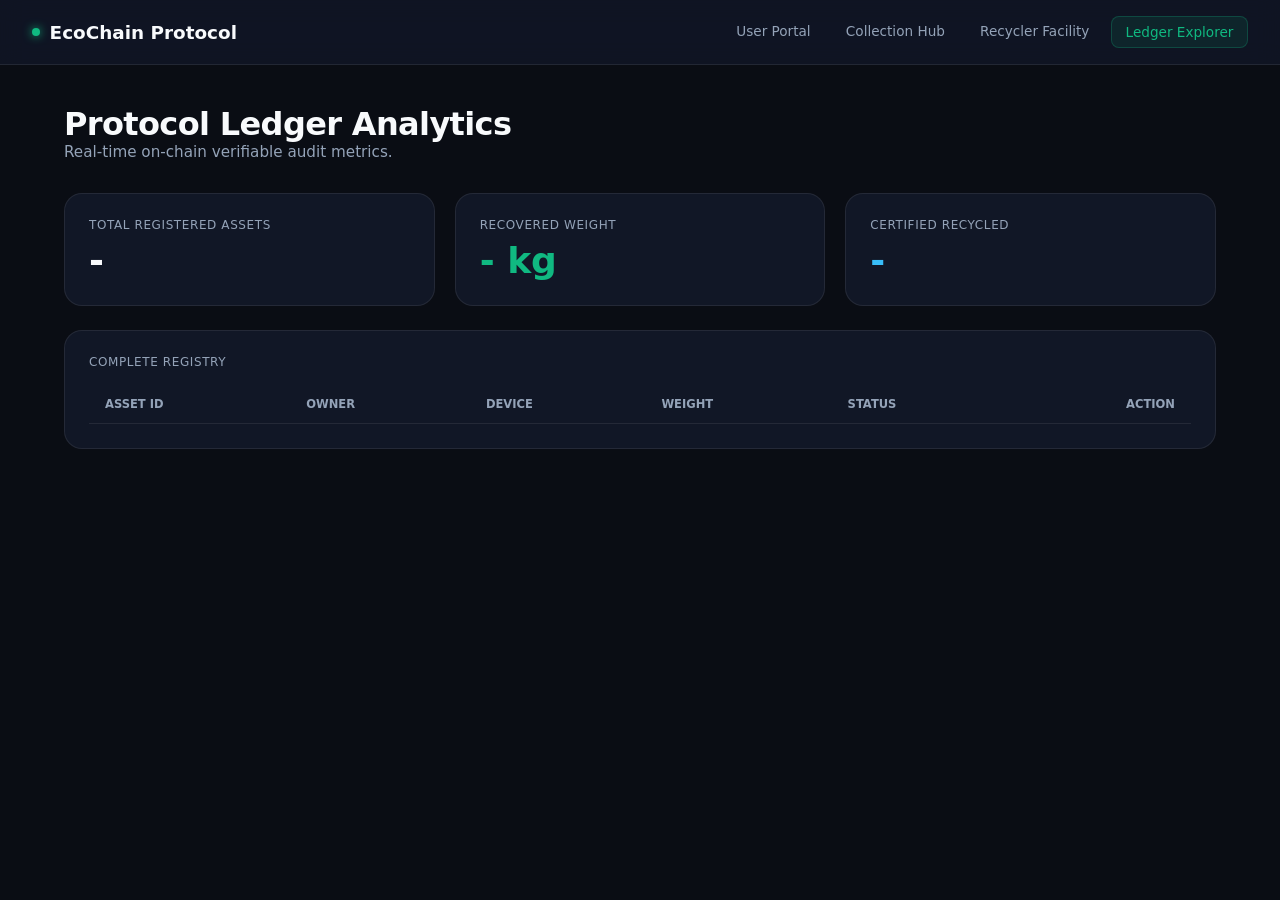
==== frontend/admin.html @ 9adaf356 "feat: upgrade UI to minimalist Bento Grid Web3 design" ====
<!DOCTYPE html>
<html lang="en">
<head>
  <meta charset="UTF-8">
  <meta name="viewport" content="width=device-width, initial-scale=1.0">
  <title>Ledger Explorer | EcoChain</title>
  <link rel="stylesheet" href="style.css">
</head>
<body>
  <nav class="navbar-custom">
    <a href="index.html" class="brand-title">
      <span class="brand-dot"></span>
      EcoChain Protocol
    </a>
    <div class="nav-links">
      <a href="user.html" class="nav-link-btn">User Portal</a>
      <a href="collection.html" class="nav-link-btn">Collection Hub</a>
      <a href="recycler.html" class="nav-link-btn">Recycler Facility</a>
      <a href="admin.html" class="nav-link-btn active">Ledger Explorer</a>
    </div>
  </nav>

  <div class="bento-container">
    <div style="margin-bottom: 2rem;">
      <h1 style="font-size: 2rem; font-weight: 800; letter-spacing: -0.02em;">Protocol Ledger Analytics</h1>
      <p style="color: var(--text-muted); font-size: 0.95rem;">Real-time on-chain verifiable audit metrics.</p>
    </div>

    <!-- Bento Metrics Row -->
    <div class="bento-grid" style="margin-bottom: 1.5rem;">
      <div class="bento-card" style="grid-column: span 4;">
        <span class="form-label-custom">Total Registered Assets</span>
        <h2 id="totalCount" style="font-size: 2.25rem; font-weight: 800; margin-top: 0.5rem;">-</h2>
      </div>
      <div class="bento-card" style="grid-column: span 4;">
        <span class="form-label-custom">Recovered Weight</span>
        <h2 id="totalWeight" style="font-size: 2.25rem; font-weight: 800; color: var(--accent-green); margin-top: 0.5rem;">- kg</h2>
      </div>
      <div class="bento-card" style="grid-column: span 4;">
        <span class="form-label-custom">Certified Recycled</span>
        <h2 id="totalRecycled" style="font-size: 2.25rem; font-weight: 800; color: var(--accent-blue); margin-top: 0.5rem;">-</h2>
      </div>
    </div>

    <!-- Ledger Table Bento -->
    <div class="bento-card">
      <span class="form-label-custom" style="margin-bottom: 1rem;">Complete Registry</span>
      <div style="overflow-x: auto;">
        <table style="width: 100%; border-collapse: collapse; text-align: left; font-size: 0.85rem;">
          <thead>
            <tr style="border-bottom: 1px solid var(--border-subtle); color: var(--text-muted); text-transform: uppercase; font-size: 0.72rem;">
              <th style="padding: 0.75rem 1rem;">Asset ID</th>
              <th style="padding: 0.75rem 1rem;">Owner</th>
              <th style="padding: 0.75rem 1rem;">Device</th>
              <th style="padding: 0.75rem 1rem;">Weight</th>
              <th style="padding: 0.75rem 1rem;">Status</th>
              <th style="padding: 0.75rem 1rem; text-align: right;">Action</th>
            </tr>
          </thead>
          <tbody id="tableBody"></tbody>
        </table>
      </div>
    </div>
  </div>

  <script>
    async function loadAdminData() {
      try {
        const res = await fetch('http://127.0.0.1:5000/api/ewaste/all');
        const data = await res.json();
        if(!data.success) return;

        const items = data.items;
        document.getElementById('totalCount').innerText = items.length;

        let weightSum = 0;
        let recycledCount = 0;
        const tbody = document.getElementById('tableBody');
        tbody.innerHTML = "";

        items.forEach(item => {
          weightSum += Number(item.weight || 0);
          if(item.status === 'RECYCLED') recycledCount++;

          const tr = document.createElement('tr');
          tr.style.borderBottom = "1px solid rgba(255, 255, 255, 0.04)";
          tr.innerHTML = `
            <td style="padding: 1rem;"><span class="mono-tag">${item.ewasteId}</span></td>
            <td style="padding: 1rem; font-weight: 500;">${item.ownerName}</td>
            <td style="padding: 1rem;">${item.deviceType}</td>
            <td style="padding: 1rem;">${item.weight} kg</td>
            <td style="padding: 1rem;"><span class="status-badge ${item.status.toLowerCase().replace(" ", "")}">${item.status}</span></td>
            <td style="padding: 1rem; text-align: right;"><a href="track.html?id=${item.ewasteId}" target="_blank" class="btn-bento-action btn-action-green" style="text-decoration: none; font-size: 0.75rem; padding: 0.35rem 0.75rem;">Verify</a></td>
          `;
          tbody.appendChild(tr);
        });

        document.getElementById('totalWeight').innerText = weightSum.toFixed(1) + " kg";
        document.getElementById('totalRecycled').innerText = recycledCount;
      } catch(err) {
        console.error(err);
      }
    }

    loadAdminData();
  </script>
</body>
</html>
---- frontend/style.css ----
:root {
  --bg-main: #0a0d14;
  --bg-card: #111726;
  --bg-card-subtle: #172033;
  --border-subtle: rgba(255, 255, 255, 0.08);
  --border-hover: rgba(16, 185, 129, 0.4);
  --text-main: #f8fafc;
  --text-muted: #94a3b8;
  --accent-green: #10b981;
  --accent-blue: #38bdf8;
  --accent-amber: #f59e0b;
  --accent-purple: #a855f7;
  --font-mono: "SF Mono", "Fira Code", monospace;
  --font-sans: system-ui, -apple-system, BlinkMacSystemFont, "Segoe UI", Roboto, sans-serif;
}

* {
  box-sizing: border-box;
  margin: 0;
  padding: 0;
}

body {
  background-color: var(--bg-main);
  color: var(--text-main);
  font-family: var(--font-sans);
  min-height: 100vh;
  display: flex;
  flex-direction: column;
}

/* Minimalist Nav */
.navbar-custom {
  background: rgba(17, 23, 38, 0.85);
  backdrop-filter: blur(12px);
  border-bottom: 1px solid var(--border-subtle);
  padding: 1rem 2rem;
  display: flex;
  justify-content: space-between;
  align-items: center;
}

.brand-title {
  font-weight: 700;
  font-size: 1.15rem;
  color: var(--text-main);
  text-decoration: none;
  display: flex;
  align-items: center;
  gap: 0.6rem;
}

.brand-dot {
  width: 8px;
  height: 8px;
  background-color: var(--accent-green);
  border-radius: 50%;
  box-shadow: 0 0 10px var(--accent-green);
}

.nav-links {
  display: flex;
  gap: 0.5rem;
}

.nav-link-btn {
  color: var(--text-muted);
  text-decoration: none;
  font-size: 0.85rem;
  font-weight: 500;
  padding: 0.45rem 0.85rem;
  border-radius: 8px;
  transition: all 0.2s ease;
}

.nav-link-btn:hover {
  color: var(--text-main);
  background: rgba(255, 255, 255, 0.05);
}

.nav-link-btn.active {
  color: var(--accent-green);
  background: rgba(16, 185, 129, 0.1);
  border: 1px solid rgba(16, 185, 129, 0.25);
}

/* Bento Grid System */
.bento-container {
  max-width: 1200px;
  margin: 2.5rem auto;
  padding: 0 1.5rem;
  width: 100%;
}

.bento-grid {
  display: grid;
  grid-template-columns: repeat(12, 1fr);
  gap: 1.25rem;
}

.bento-card {
  background: var(--bg-card);
  border: 1px solid var(--border-subtle);
  border-radius: 18px;
  padding: 1.5rem;
  position: relative;
  transition: all 0.25s ease;
}

.bento-card:hover {
  border-color: var(--border-hover);
  transform: translateY(-2px);
}

/* Form Styling */
.form-label-custom {
  font-size: 0.75rem;
  text-transform: uppercase;
  letter-spacing: 0.05em;
  color: var(--text-muted);
  margin-bottom: 0.45rem;
  display: block;
}

.form-control-custom, .form-select-custom {
  width: 100%;
  background: rgba(255, 255, 255, 0.03);
  border: 1px solid var(--border-subtle);
  color: var(--text-main);
  border-radius: 10px;
  padding: 0.75rem 1rem;
  font-size: 0.95rem;
  outline: none;
  transition: border-color 0.2s ease;
}

.form-control-custom:focus, .form-select-custom:focus {
  border-color: var(--accent-green);
  background: rgba(255, 255, 255, 0.05);
}

.form-select-custom option {
  background-color: var(--bg-card);
  color: var(--text-main);
}

/* Web3 Buttons */
.btn-bento-primary {
  width: 100%;
  background: var(--accent-green);
  color: #042f1a;
  font-weight: 600;
  border: none;
  border-radius: 10px;
  padding: 0.85rem;
  cursor: pointer;
  transition: all 0.2s ease;
}

.btn-bento-primary:hover {
  opacity: 0.9;
  box-shadow: 0 0 16px rgba(16, 185, 129, 0.3);
}

.btn-bento-primary:disabled {
  opacity: 0.4;
  cursor: not-allowed;
}

.btn-bento-action {
  border-radius: 10px;
  padding: 0.85rem 1.25rem;
  font-weight: 600;
  cursor: pointer;
  border: 1px solid transparent;
  transition: all 0.2s ease;
}

.btn-action-blue { background: rgba(56, 189, 248, 0.15); color: var(--accent-blue); border-color: rgba(56, 189, 248, 0.3); }
.btn-action-blue:hover { background: rgba(56, 189, 248, 0.25); }

.btn-action-amber { background: rgba(245, 158, 11, 0.15); color: var(--accent-amber); border-color: rgba(245, 158, 11, 0.3); }
.btn-action-amber:hover { background: rgba(245, 158, 11, 0.25); }

.btn-action-green { background: rgba(16, 185, 129, 0.15); color: var(--accent-green); border-color: rgba(16, 185, 129, 0.3); }
.btn-action-green:hover { background: rgba(16, 185, 129, 0.25); }

/* Monospace Badges & Status */
.mono-tag {
  font-family: var(--font-mono);
  font-size: 0.78rem;
  background: rgba(255, 255, 255, 0.04);
  padding: 0.3rem 0.6rem;
  border-radius: 6px;
  border: 1px solid var(--border-subtle);
  color: var(--accent-green);
  word-break: break-all;
}

.status-badge {
  font-size: 0.75rem;
  padding: 0.35rem 0.75rem;
  border-radius: 20px;
  font-weight: 600;
  display: inline-block;
  text-transform: uppercase;
}

.status-badge.registered { background: rgba(56, 189, 248, 0.15); color: var(--accent-blue); border: 1px solid rgba(56, 189, 248, 0.3); }
.status-badge.collected { background: rgba(245, 158, 11, 0.15); color: var(--accent-amber); border: 1px solid rgba(245, 158, 11, 0.3); }
.status-badge.intransit { background: rgba(168, 85, 247, 0.15); color: var(--accent-purple); border: 1px solid rgba(168, 85, 247, 0.3); }
.status-badge.recycled { background: rgba(16, 185, 129, 0.15); color: var(--accent-green); border: 1px solid rgba(16, 185, 129, 0.3); }
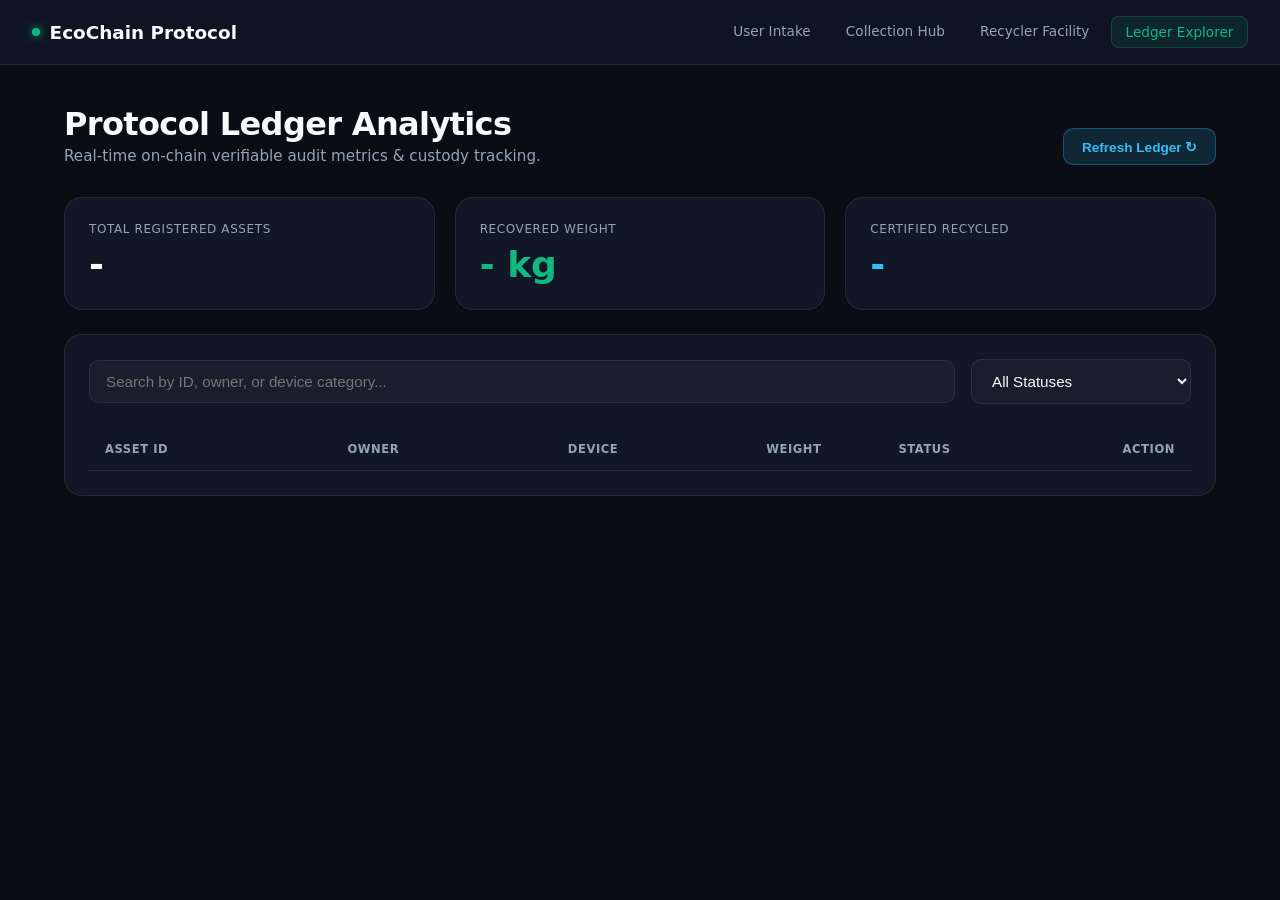
==== commit 60ab7a59: "feat: complete comprehensive multi-section web3 homepage" ====
--- a/frontend/admin.html
+++ b/frontend/admin.html
@@ -5,6 +5,86 @@
   <meta name="viewport" content="width=device-width, initial-scale=1.0">
   <title>Ledger Explorer | EcoChain</title>
   <link rel="stylesheet" href="style.css">
+  <style>
+    /* Explorer Scoped Layout Fixes */
+    .filter-bar {
+      display: flex;
+      flex-direction: row;
+      gap: 1rem;
+      width: 100%;
+      margin-bottom: 1.5rem;
+      align-items: center;
+    }
+
+    .filter-input {
+      flex: 1;
+      min-width: 0;
+    }
+
+    .filter-dropdown {
+      width: 220px;
+      flex-shrink: 0;
+    }
+
+    .table-container {
+      width: 100%;
+      overflow-x: auto;
+    }
+
+    .ledger-table {
+      width: 100%;
+      border-collapse: collapse;
+      table-layout: fixed;
+      font-size: 0.85rem;
+    }
+
+    .ledger-table th {
+      border-bottom: 1px solid var(--border-subtle);
+      color: var(--text-muted);
+      text-transform: uppercase;
+      font-size: 0.72rem;
+      font-weight: 600;
+      letter-spacing: 0.05em;
+      padding: 0.85rem 1rem;
+      text-align: left;
+    }
+
+    .ledger-table td {
+      padding: 1rem;
+      border-bottom: 1px solid rgba(255, 255, 255, 0.04);
+      vertical-align: middle;
+      text-align: left;
+      overflow: hidden;
+      text-overflow: ellipsis;
+      white-space: nowrap;
+    }
+
+    .ledger-table tr:hover {
+      background: rgba(255, 255, 255, 0.02);
+    }
+
+    .action-cell {
+      text-align: right !important;
+    }
+
+    .btn-verify {
+      display: inline-block;
+      text-decoration: none;
+      font-size: 0.75rem;
+      font-weight: 600;
+      padding: 0.4rem 0.85rem;
+      border-radius: 8px;
+      background: rgba(16, 185, 129, 0.15);
+      color: var(--accent-green);
+      border: 1px solid rgba(16, 185, 129, 0.3);
+      transition: all 0.2s ease;
+      white-space: nowrap;
+    }
+
+    .btn-verify:hover {
+      background: rgba(16, 185, 129, 0.25);
+    }
+  </style>
 </head>
 <body>
   <nav class="navbar-custom">
@@ -13,7 +93,7 @@
       EcoChain Protocol
     </a>
     <div class="nav-links">
-      <a href="user.html" class="nav-link-btn">User Portal</a>
+      <a href="user.html" class="nav-link-btn">User Intake</a>
       <a href="collection.html" class="nav-link-btn">Collection Hub</a>
       <a href="recycler.html" class="nav-link-btn">Recycler Facility</a>
       <a href="admin.html" class="nav-link-btn active">Ledger Explorer</a>
@@ -21,12 +101,17 @@
   </nav>
 
   <div class="bento-container">
-    <div style="margin-bottom: 2rem;">
-      <h1 style="font-size: 2rem; font-weight: 800; letter-spacing: -0.02em;">Protocol Ledger Analytics</h1>
-      <p style="color: var(--text-muted); font-size: 0.95rem;">Real-time on-chain verifiable audit metrics.</p>
-    </div>
-
-    <!-- Bento Metrics Row -->
+    <div style="display: flex; justify-content: space-between; align-items: flex-end; margin-bottom: 2rem;">
+      <div>
+        <h1 style="font-size: 2rem; font-weight: 800; letter-spacing: -0.02em; margin-bottom: 0.25rem;">Protocol Ledger Analytics</h1>
+        <p style="color: var(--text-muted); font-size: 0.95rem;">Real-time on-chain verifiable audit metrics & custody tracking.</p>
+      </div>
+      <div>
+        <button class="btn-bento-action btn-action-blue" onclick="loadAdminData()" style="padding: 0.6rem 1.1rem; font-size: 0.85rem;">Refresh Ledger ↻</button>
+      </div>
+    </div>
+
+    <!-- Bento Top Metrics -->
     <div class="bento-grid" style="margin-bottom: 1.5rem;">
       <div class="bento-card" style="grid-column: span 4;">
         <span class="form-label-custom">Total Registered Assets</span>
@@ -42,19 +127,34 @@
       </div>
     </div>
 
-    <!-- Ledger Table Bento -->
+    <!-- Registry & Search Bento -->
     <div class="bento-card">
-      <span class="form-label-custom" style="margin-bottom: 1rem;">Complete Registry</span>
-      <div style="overflow-x: auto;">
-        <table style="width: 100%; border-collapse: collapse; text-align: left; font-size: 0.85rem;">
+      <div class="filter-bar">
+        <div class="filter-input">
+          <input type="text" id="filterQuery" class="form-control-custom" placeholder="Search by ID, owner, or device category..." oninput="loadAdminData()">
+        </div>
+        <div class="filter-dropdown">
+          <select id="filterStatus" class="form-select-custom" onchange="loadAdminData()">
+            <option value="ALL" selected>All Statuses</option>
+            <option value="REGISTERED">Registered</option>
+            <option value="COLLECTED">Collected</option>
+            <option value="IN TRANSIT">In Transit</option>
+            <option value="RECEIVED">Received</option>
+            <option value="RECYCLED">Recycled</option>
+          </select>
+        </div>
+      </div>
+
+      <div class="table-container">
+        <table class="ledger-table">
           <thead>
-            <tr style="border-bottom: 1px solid var(--border-subtle); color: var(--text-muted); text-transform: uppercase; font-size: 0.72rem;">
-              <th style="padding: 0.75rem 1rem;">Asset ID</th>
-              <th style="padding: 0.75rem 1rem;">Owner</th>
-              <th style="padding: 0.75rem 1rem;">Device</th>
-              <th style="padding: 0.75rem 1rem;">Weight</th>
-              <th style="padding: 0.75rem 1rem;">Status</th>
-              <th style="padding: 0.75rem 1rem; text-align: right;">Action</th>
+            <tr>
+              <th style="width: 22%;">Asset ID</th>
+              <th style="width: 20%;">Owner</th>
+              <th style="width: 18%;">Device</th>
+              <th style="width: 12%;">Weight</th>
+              <th style="width: 16%;">Status</th>
+              <th style="width: 12%; text-align: right;">Action</th>
             </tr>
           </thead>
           <tbody id="tableBody"></tbody>
@@ -65,8 +165,11 @@
 
   <script>
     async function loadAdminData() {
+      const q = document.getElementById('filterQuery').value.trim();
+      const status = document.getElementById('filterStatus').value;
+
       try {
-        const res = await fetch('http://127.0.0.1:5000/api/ewaste/all');
+        const res = await fetch(`http://127.0.0.1:5000/api/ewaste/search?q=${encodeURIComponent(q)}&status=${encodeURIComponent(status)}`);
         const data = await res.json();
         if(!data.success) return;
 
@@ -78,19 +181,27 @@
         const tbody = document.getElementById('tableBody');
         tbody.innerHTML = "";
 
+        if(items.length === 0) {
+          tbody.innerHTML = `<tr><td colspan="6" style="text-align: center; color: var(--text-muted); padding: 2rem;">No matching assets found.</td></tr>`;
+          return;
+        }
+
         items.forEach(item => {
           weightSum += Number(item.weight || 0);
           if(item.status === 'RECYCLED') recycledCount++;
 
           const tr = document.createElement('tr');
-          tr.style.borderBottom = "1px solid rgba(255, 255, 255, 0.04)";
+          const statusKey = item.status.toLowerCase().replace(/\s+/g, '');
+
           tr.innerHTML = `
-            <td style="padding: 1rem;"><span class="mono-tag">${item.ewasteId}</span></td>
-            <td style="padding: 1rem; font-weight: 500;">${item.ownerName}</td>
-            <td style="padding: 1rem;">${item.deviceType}</td>
-            <td style="padding: 1rem;">${item.weight} kg</td>
-            <td style="padding: 1rem;"><span class="status-badge ${item.status.toLowerCase().replace(" ", "")}">${item.status}</span></td>
-            <td style="padding: 1rem; text-align: right;"><a href="track.html?id=${item.ewasteId}" target="_blank" class="btn-bento-action btn-action-green" style="text-decoration: none; font-size: 0.75rem; padding: 0.35rem 0.75rem;">Verify</a></td>
+            <td><span class="mono-tag">${item.ewasteId}</span></td>
+            <td style="font-weight: 500;">${item.ownerName}</td>
+            <td>${item.deviceType}</td>
+            <td>${item.weight} kg</td>
+            <td><span class="status-badge ${statusKey}">${item.status}</span></td>
+            <td class="action-cell">
+              <a href="track.html?id=${item.ewasteId}" target="_blank" class="btn-verify">Verify Audit &rarr;</a>
+            </td>
           `;
           tbody.appendChild(tr);
         });
@@ -98,10 +209,11 @@
         document.getElementById('totalWeight').innerText = weightSum.toFixed(1) + " kg";
         document.getElementById('totalRecycled').innerText = recycledCount;
       } catch(err) {
-        console.error(err);
+        console.error("Ledger fetch error:", err);
       }
     }
 
+    // Initial load
     loadAdminData();
   </script>
 </body>
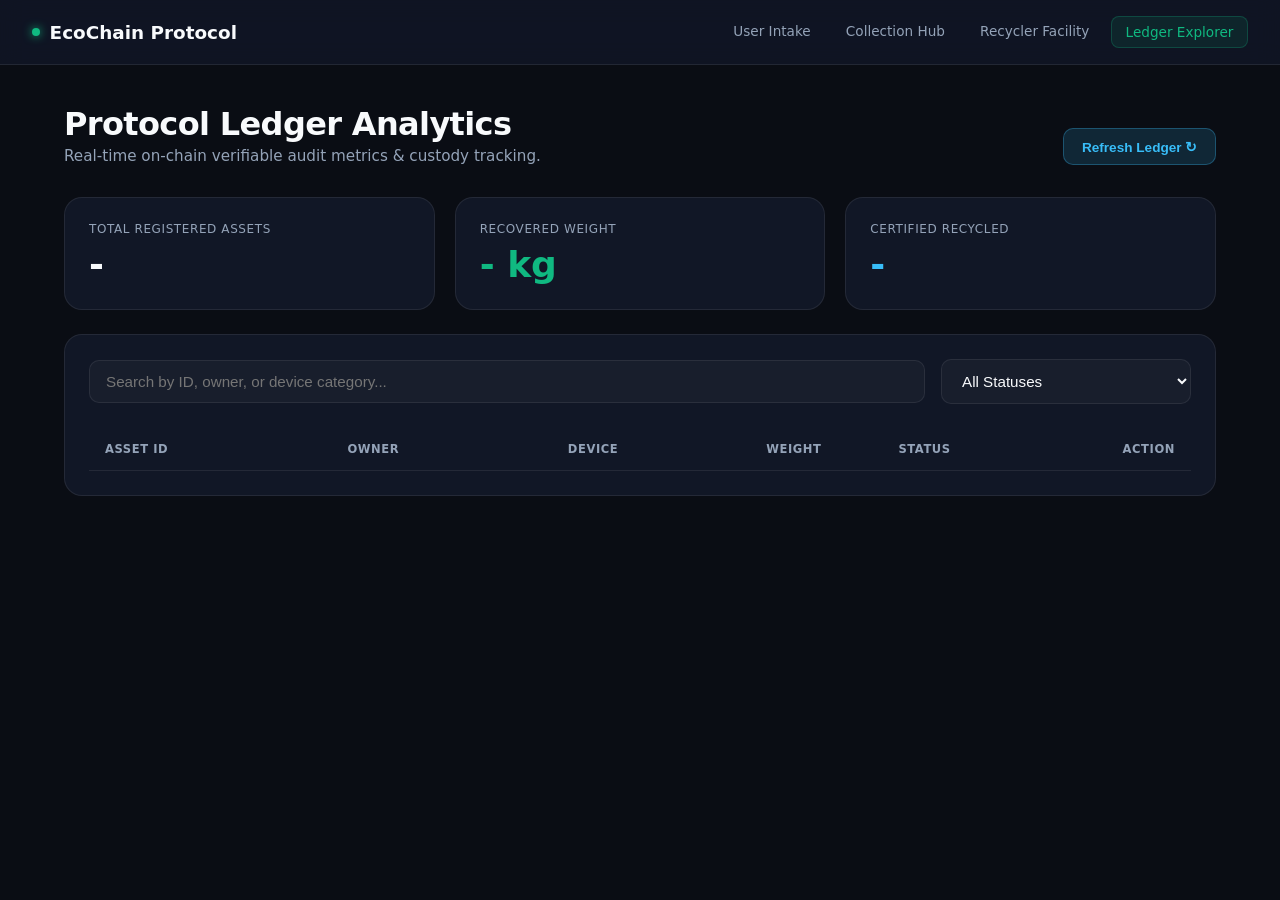
==== commit 02e26ed9: "feat: complete comprehensive multi-section web3 homepage" ====
--- a/frontend/admin.html
+++ b/frontend/admin.html
@@ -6,7 +6,6 @@
   <title>Ledger Explorer | EcoChain</title>
   <link rel="stylesheet" href="style.css">
   <style>
-    /* Explorer Scoped Layout Fixes */
     .filter-bar {
       display: flex;
       flex-direction: row;
@@ -15,29 +14,24 @@
       margin-bottom: 1.5rem;
       align-items: center;
     }
-
     .filter-input {
       flex: 1;
       min-width: 0;
     }
-
     .filter-dropdown {
-      width: 220px;
+      width: 250px;
       flex-shrink: 0;
     }
-
     .table-container {
       width: 100%;
       overflow-x: auto;
     }
-
     .ledger-table {
       width: 100%;
       border-collapse: collapse;
       table-layout: fixed;
       font-size: 0.85rem;
     }
-
     .ledger-table th {
       border-bottom: 1px solid var(--border-subtle);
       color: var(--text-muted);
@@ -48,7 +42,6 @@
       padding: 0.85rem 1rem;
       text-align: left;
     }
-
     .ledger-table td {
       padding: 1rem;
       border-bottom: 1px solid rgba(255, 255, 255, 0.04);
@@ -58,15 +51,12 @@
       text-overflow: ellipsis;
       white-space: nowrap;
     }
-
     .ledger-table tr:hover {
       background: rgba(255, 255, 255, 0.02);
     }
-
     .action-cell {
       text-align: right !important;
     }
-
     .btn-verify {
       display: inline-block;
       text-decoration: none;
@@ -80,7 +70,6 @@
       transition: all 0.2s ease;
       white-space: nowrap;
     }
-
     .btn-verify:hover {
       background: rgba(16, 185, 129, 0.25);
     }
@@ -164,32 +153,48 @@
   </div>
 
   <script>
+    let allItemsCache = [];
+
     async function loadAdminData() {
       const q = document.getElementById('filterQuery').value.trim();
-      const status = document.getElementById('filterStatus').value;
+      const statusSelect = document.getElementById('filterStatus');
+      const selectedStatus = statusSelect.value;
 
       try {
-        const res = await fetch(`http://127.0.0.1:5000/api/ewaste/search?q=${encodeURIComponent(q)}&status=${encodeURIComponent(status)}`);
+        // Fetch all items to keep metrics and dropdown badges accurate
+        const fullRes = await fetch('http://127.0.0.1:5000/api/ewaste/all');
+        const fullData = await fullRes.json();
+        
+        if (fullData.success) {
+          allItemsCache = fullData.items;
+          updateFilterBadges(allItemsCache, selectedStatus);
+
+          document.getElementById('totalCount').innerText = allItemsCache.length;
+          let weightSum = 0;
+          let recycledCount = 0;
+          allItemsCache.forEach(item => {
+            weightSum += Number(item.weight || 0);
+            if (item.status === 'RECYCLED') recycledCount++;
+          });
+          document.getElementById('totalWeight').innerText = weightSum.toFixed(1) + " kg";
+          document.getElementById('totalRecycled').innerText = recycledCount;
+        }
+
+        // Now fetch filtered results for the table
+        const res = await fetch(`http://127.0.0.1:5000/api/ewaste/search?q=${encodeURIComponent(q)}&status=${encodeURIComponent(selectedStatus)}`);
         const data = await res.json();
         if(!data.success) return;
 
         const items = data.items;
-        document.getElementById('totalCount').innerText = items.length;
-
-        let weightSum = 0;
-        let recycledCount = 0;
         const tbody = document.getElementById('tableBody');
         tbody.innerHTML = "";
 
         if(items.length === 0) {
-          tbody.innerHTML = `<tr><td colspan="6" style="text-align: center; color: var(--text-muted); padding: 2rem;">No matching assets found.</td></tr>`;
+          tbody.innerHTML = `<tr><td colspan="6" style="text-align: center; color: var(--text-muted); padding: 2rem;">No matching assets found for this filter.</td></tr>`;
           return;
         }
 
         items.forEach(item => {
-          weightSum += Number(item.weight || 0);
-          if(item.status === 'RECYCLED') recycledCount++;
-
           const tr = document.createElement('tr');
           const statusKey = item.status.toLowerCase().replace(/\s+/g, '');
 
@@ -206,14 +211,29 @@
           tbody.appendChild(tr);
         });
 
-        document.getElementById('totalWeight').innerText = weightSum.toFixed(1) + " kg";
-        document.getElementById('totalRecycled').innerText = recycledCount;
       } catch(err) {
         console.error("Ledger fetch error:", err);
       }
     }
 
-    // Initial load
+    function updateFilterBadges(items, currentVal) {
+      const counts = { ALL: items.length, REGISTERED: 0, COLLECTED: 0, "IN TRANSIT": 0, RECEIVED: 0, RECYCLED: 0 };
+      items.forEach(i => {
+        if (counts[i.status] !== undefined) counts[i.status]++;
+      });
+
+      const select = document.getElementById('filterStatus');
+      select.innerHTML = `
+        <option value="ALL" ${currentVal === 'ALL' ? 'selected' : ''}>All Statuses (${counts.ALL})</option>
+        <option value="REGISTERED" ${currentVal === 'REGISTERED' ? 'selected' : ''}>Registered (${counts.REGISTERED})</option>
+        <option value="COLLECTED" ${currentVal === 'COLLECTED' ? 'selected' : ''}>Collected (${counts.COLLECTED})</option>
+        <option value="IN TRANSIT" ${currentVal === 'IN TRANSIT' ? 'selected' : ''}>In Transit (${counts["IN TRANSIT"]})</option>
+        <option value="RECEIVED" ${currentVal === 'RECEIVED' ? 'selected' : ''}>Received (${counts.RECEIVED})</option>
+        <option value="RECYCLED" ${currentVal === 'RECYCLED' ? 'selected' : ''}>Recycled (${counts.RECYCLED})</option>
+      `;
+    }
+
+    // Initial Load
     loadAdminData();
   </script>
 </body>
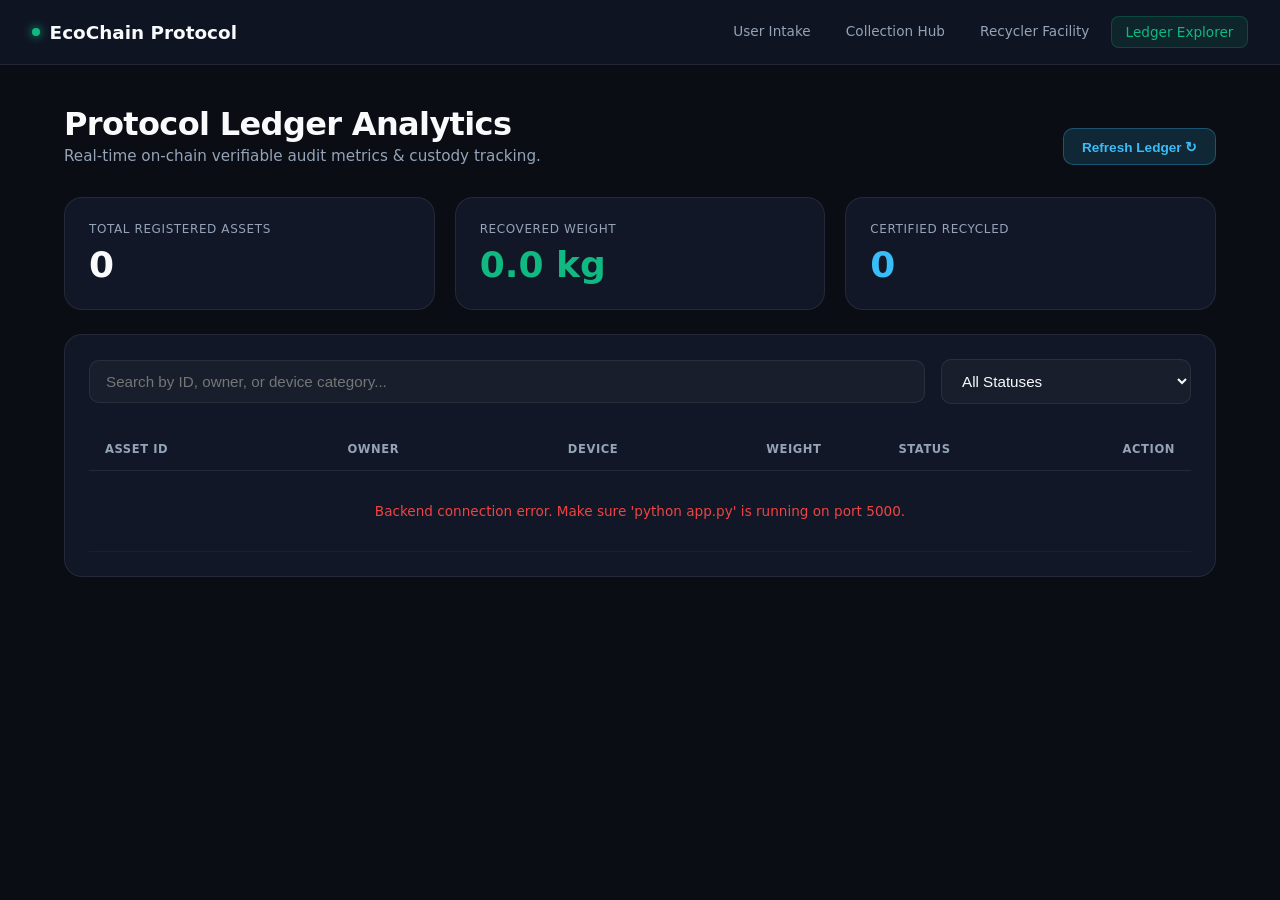
==== commit 859a3d90: "Fixed the localhost error" ====
--- a/frontend/admin.html
+++ b/frontend/admin.html
@@ -104,15 +104,15 @@
     <div class="bento-grid" style="margin-bottom: 1.5rem;">
       <div class="bento-card" style="grid-column: span 4;">
         <span class="form-label-custom">Total Registered Assets</span>
-        <h2 id="totalCount" style="font-size: 2.25rem; font-weight: 800; margin-top: 0.5rem;">-</h2>
+        <h2 id="totalCount" style="font-size: 2.25rem; font-weight: 800; margin-top: 0.5rem;">0</h2>
       </div>
       <div class="bento-card" style="grid-column: span 4;">
         <span class="form-label-custom">Recovered Weight</span>
-        <h2 id="totalWeight" style="font-size: 2.25rem; font-weight: 800; color: var(--accent-green); margin-top: 0.5rem;">- kg</h2>
+        <h2 id="totalWeight" style="font-size: 2.25rem; font-weight: 800; color: var(--accent-green); margin-top: 0.5rem;">0.0 kg</h2>
       </div>
       <div class="bento-card" style="grid-column: span 4;">
         <span class="form-label-custom">Certified Recycled</span>
-        <h2 id="totalRecycled" style="font-size: 2.25rem; font-weight: 800; color: var(--accent-blue); margin-top: 0.5rem;">-</h2>
+        <h2 id="totalRecycled" style="font-size: 2.25rem; font-weight: 800; color: var(--accent-blue); margin-top: 0.5rem;">0</h2>
       </div>
     </div>
 
@@ -146,66 +146,80 @@
               <th style="width: 12%; text-align: right;">Action</th>
             </tr>
           </thead>
-          <tbody id="tableBody"></tbody>
+          <tbody id="tableBody">
+            <tr><td colspan="6" style="text-align: center; color: var(--text-muted); padding: 2rem;">Loading ledger data...</td></tr>
+          </tbody>
         </table>
       </div>
     </div>
   </div>
 
   <script>
+    const BACKEND_URL = "http://127.0.0.1:5000";
     let allItemsCache = [];
 
     async function loadAdminData() {
       const q = document.getElementById('filterQuery').value.trim();
       const statusSelect = document.getElementById('filterStatus');
       const selectedStatus = statusSelect.value;
+      const tbody = document.getElementById('tableBody');
 
       try {
-        // Fetch all items to keep metrics and dropdown badges accurate
-        const fullRes = await fetch('http://127.0.0.1:5000/api/ewaste/all');
+        // 1. Fetch all items for summary metrics
+        const fullRes = await fetch(`${BACKEND_URL}/api/ewaste/all`);
+        if (!fullRes.ok) {
+          throw new Error(`HTTP error! status: ${fullRes.status}`);
+        }
         const fullData = await fullRes.json();
-        
-        if (fullData.success) {
+
+        if (fullData.success && Array.isArray(fullData.items)) {
           allItemsCache = fullData.items;
           updateFilterBadges(allItemsCache, selectedStatus);
 
           document.getElementById('totalCount').innerText = allItemsCache.length;
+          
           let weightSum = 0;
           let recycledCount = 0;
+          
           allItemsCache.forEach(item => {
             weightSum += Number(item.weight || 0);
-            if (item.status === 'RECYCLED') recycledCount++;
+            if (item.status === 'RECYCLED') {
+              recycledCount++;
+            }
           });
+
           document.getElementById('totalWeight').innerText = weightSum.toFixed(1) + " kg";
           document.getElementById('totalRecycled').innerText = recycledCount;
         }
 
-        // Now fetch filtered results for the table
-        const res = await fetch(`http://127.0.0.1:5000/api/ewaste/search?q=${encodeURIComponent(q)}&status=${encodeURIComponent(selectedStatus)}`);
+        // 2. Fetch filtered results for the table
+        const searchUrl = `${BACKEND_URL}/api/ewaste/search?q=${encodeURIComponent(q)}&status=${encodeURIComponent(selectedStatus)}`;
+        const res = await fetch(searchUrl);
+        if (!res.ok) {
+          throw new Error(`Search request failed with status: ${res.status}`);
+        }
         const data = await res.json();
-        if(!data.success) return;
-
-        const items = data.items;
-        const tbody = document.getElementById('tableBody');
+        
         tbody.innerHTML = "";
 
-        if(items.length === 0) {
-          tbody.innerHTML = `<tr><td colspan="6" style="text-align: center; color: var(--text-muted); padding: 2rem;">No matching assets found for this filter.</td></tr>`;
+        if (!data.success || !Array.isArray(data.items) || data.items.length === 0) {
+          tbody.innerHTML = `<tr><td colspan="6" style="text-align: center; color: var(--text-muted); padding: 2rem;">No matching assets found on ledger.</td></tr>`;
           return;
         }
 
-        items.forEach(item => {
+        data.items.forEach(item => {
           const tr = document.createElement('tr');
-          const statusKey = item.status.toLowerCase().replace(/\s+/g, '');
+          const rawStatus = item.status || 'REGISTERED';
+          const statusKey = rawStatus.toLowerCase().replace(/\s+/g, '');
 
           tr.innerHTML = `
-            <td><span class="mono-tag">${item.ewasteId}</span></td>
-            <td style="font-weight: 500;">${item.ownerName}</td>
-            <td>${item.deviceType}</td>
-            <td>${item.weight} kg</td>
-            <td><span class="status-badge ${statusKey}">${item.status}</span></td>
+            <td><span class="mono-tag">${item.ewasteId || 'N/A'}</span></td>
+            <td style="font-weight: 500;">${item.ownerName || 'Unknown'}</td>
+            <td>${item.deviceType || 'Device'}</td>
+            <td>${item.weight || 0} kg</td>
+            <td><span class="status-badge ${statusKey}">${rawStatus}</span></td>
             <td class="action-cell">
-              <a href="track.html?id=${item.ewasteId}" target="_blank" class="btn-verify">Verify Audit &rarr;</a>
+              <a href="track.html?id=${encodeURIComponent(item.ewasteId)}" target="_blank" class="btn-verify">Verify Audit &rarr;</a>
             </td>
           `;
           tbody.appendChild(tr);
@@ -213,6 +227,7 @@
 
       } catch(err) {
         console.error("Ledger fetch error:", err);
+        tbody.innerHTML = `<tr><td colspan="6" style="text-align: center; color: #ef4444; padding: 2rem;">Backend connection error. Make sure 'python app.py' is running on port 5000.</td></tr>`;
       }
     }
 
@@ -233,8 +248,8 @@
       `;
     }
 
-    // Initial Load
-    loadAdminData();
+    // Load data when page opens
+    window.addEventListener('DOMContentLoaded', loadAdminData);
   </script>
 </body>
 </html>
